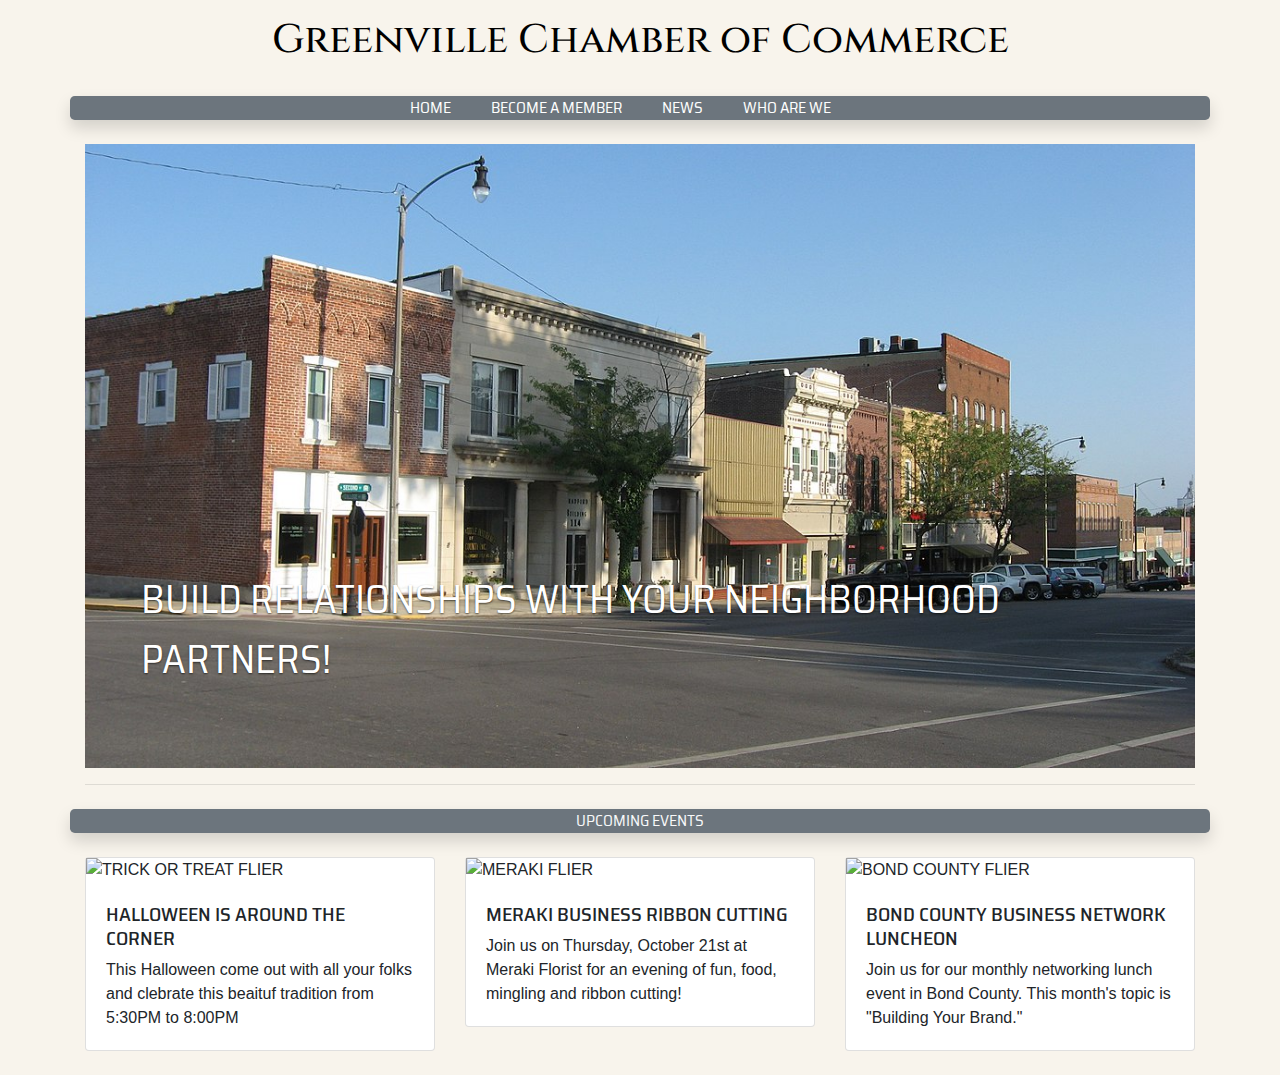
==== index.html @ 4b8f13ef "Add files via upload" ====
<!doctype html>
<html lang="en">
  <head>
    <link rel="stylesheet" href="./main.css">
    <!-- Required meta tags -->
    <meta charset="utf-8">
    <meta name="viewport" content="width=device-width, initial-scale=1, shrink-to-fit=no">

    <!-- Bootstrap CSS -->
    <link rel="stylesheet" href="https://stackpath.bootstrapcdn.com/bootstrap/4.5.2/css/bootstrap.min.css" integrity="sha384-JcKb8q3iqJ61gNV9KGb8thSsNjpSL0n8PARn9HuZOnIxN0hoP+VmmDGMN5t9UJ0Z" crossorigin="anonymous">
    <link rel="stylesheet" href="./master.css">

    <title>Greenville Commerce</title>
  </head>

                                                    <!-- TITLE -->
  <body style="background-color: #F8F4EC;">
    <div class="container">
      <div class="row mt-3">
        <div class="col text-center">

          <h1 class="my-font">Greenville Chamber of Commerce</h1>
        </div>
      </div>

                                                  <!-- NAVIGATION BAR -->
      <div class="row .d-none d-sm-block mt-4 bg-secondary text-light rounded-lg shadow">
        <div class="col text-center">

            <ul class="nav justify-content-center">
  <li class="nav-text">
    <a class="nav-text active" href="index.html">HOME</a>
  </li>
  <li class="nav-text">
    <a class="nav-text" href="become-a-member.html">BECOME A MEMBER</a>
  </li>
  <li class="nav-text">
    <a class="nav-text" href="news.html">NEWS</a>
  </li>
  <li class="nav-text">
    <a class="nav-text" href="aboutus.html">WHO ARE WE</a>
  </li>
          </ul>
        </div>
      </div>

                                                      <!-- CAROUSEL -->
      <div class="row mt-4">


        <div class="col-lg">

          <div id="carouselExampleSlidesOnly" class="carousel slide" data-ride="carousel">
            <div class="carousel-inner">
              <div class="carousel-item active">
                <img src="./Images/DOWNTOWN.jpg" class="d-block w-100" alt="NEIGHBORHOOD">
                <div class="carousel-text">
        <p>BUILD RELATIONSHIPS WITH YOUR NEIGHBORHOOD PARTNERS!</p>
      </div>
              </div>
              <div class="carousel-item">
                <img src="./Images/MEETING.jpg" class="d-block w-100" alt="GREENVILLE MEETINGS">
                <div class="carousel-text">
        <p>CONNECT & SHARE NETWORK WITH MORE CHAMBER MEMBERS AT OUR GATHERINGS!</p>
                </div>
              </div>
              <div class="carousel-item">
                <img src="./Images/RIBBON.jpg" class="d-block w-100" alt="RIBONN CUTTING">
                <div class="carousel-text">
        <p>GROW INTO TOMORROW RIBBON CUTTINGS MARK ENTREPRENEURS AND EXPANSION!</p>
                </div>
              </div>
            </div>
          </div>
        </div>
      </div>

      <hr>

                                                  <!-- UPCOMING EVENTS ROW -->

      <div class="row .d-none d-sm-block mt-4 bg-secondary text-light rounded-lg shadow">
        <div class="col text-center">
          <p class="my-second-font mb-0">UPCOMING EVENTS</p>
        </div>
      </div>


      <div class="row mt-4 mb-4">

        <div class="col-md">
          <div class="card">
            <img class="card-image-top img-fluid" src="./images/TRICK.jpg" alt="TRICK OR TREAT FLIER">
            <div class="card-body">
              <h5 class="my-second-font">HALLOWEEN IS AROUND THE CORNER</h5>
              <p class="card-text">This Halloween come out with all your folks and clebrate this beaituf tradition from 5:30PM to 8:00PM</p>
              <!-- <a href="#" class="btn btn-primary">Read More!</a> -->
            </div>
          </div>
        </div>

        <div class="col-md">
          <div class="card">
            <img class="card-image-top img-fluid" src="./images/MERAKI2.jpg" alt="MERAKI FLIER">
            <div class="card-body">
              <h5 class="my-second-font">MERAKI BUSINESS RIBBON CUTTING</h5>
              <p class="card-text">  Join us on Thursday, October 21st at Meraki Florist for an evening of fun, food, mingling and  ribbon cutting!</p>
            </div>
        </div>
      </div>

        <div class="col-md">
          <div class="card">
            <img class="card-image-top img-fluid" src="./images/BOND.jpg" alt="BOND COUNTY FLIER">
            <div class="card-body">
              <h5 class="my-second-font">BOND COUNTY BUSINESS NETWORK LUNCHEON</h5>
              <p class="card-text">Join us for our monthly networking lunch event in Bond County. This month's topic is "Building Your Brand."</p>
            </div>
        </div>
      </div>
      </div>







    <!-- Optional JavaScript -->
    <!-- jQuery first, then Popper.js, then Bootstrap JS -->
    <script src="https://code.jquery.com/jquery-3.5.1.slim.min.js" integrity="sha384-DfXdz2htPH0lsSSs5nCTpuj/zy4C+OGpamoFVy38MVBnE+IbbVYUew+OrCXaRkfj" crossorigin="anonymous"></script>
    <script src="https://cdn.jsdelivr.net/npm/popper.js@1.16.1/dist/umd/popper.min.js" integrity="sha384-9/reFTGAW83EW2RDu2S0VKaIzap3H66lZH81PoYlFhbGU+6BZp6G7niu735Sk7lN" crossorigin="anonymous"></script>
    <script src="https://stackpath.bootstrapcdn.com/bootstrap/4.5.2/js/bootstrap.min.js" integrity="sha384-B4gt1jrGC7Jh4AgTPSdUtOBvfO8shuf57BaghqFfPlYxofvL8/KUEfYiJOMMV+rV" crossorigin="anonymous"></script>
  </body>
</html>
---- main.css ----
@import url('https://fonts.googleapis.com/css2?family=Cinzel:wght@500&display=swap');
@import url('https://fonts.googleapis.com/css2?family=Michroma&family=Saira+Semi+Condensed:wght@500&display=swap');




.my-font{
font-family: 'Cinzel', serif;
color: black;
}

.carousel-text {
  position: absolute;
  bottom: 10%;
  left: 5%;
  z-index: 20;
  color: white;
  text-shadow: 0 1px 2px rgba(0,0,0,.6);
  font-size: 40px;
  font-family: 'Michroma', sans-serif;
  font-family: 'Saira Semi Condensed', sans-serif;
}

.my-second-font {
  font-family: 'Michroma', sans-serif;
  font-family: 'Saira Semi Condensed', sans-serif;
  font size: 20px;
}


.nav-text {
  color: #FFFFFF;
  font-family: 'Michroma', sans-serif;
  font-family: 'Saira Semi Condensed', sans-serif;
  font size: 40px;
  padding-right: 20px;
}
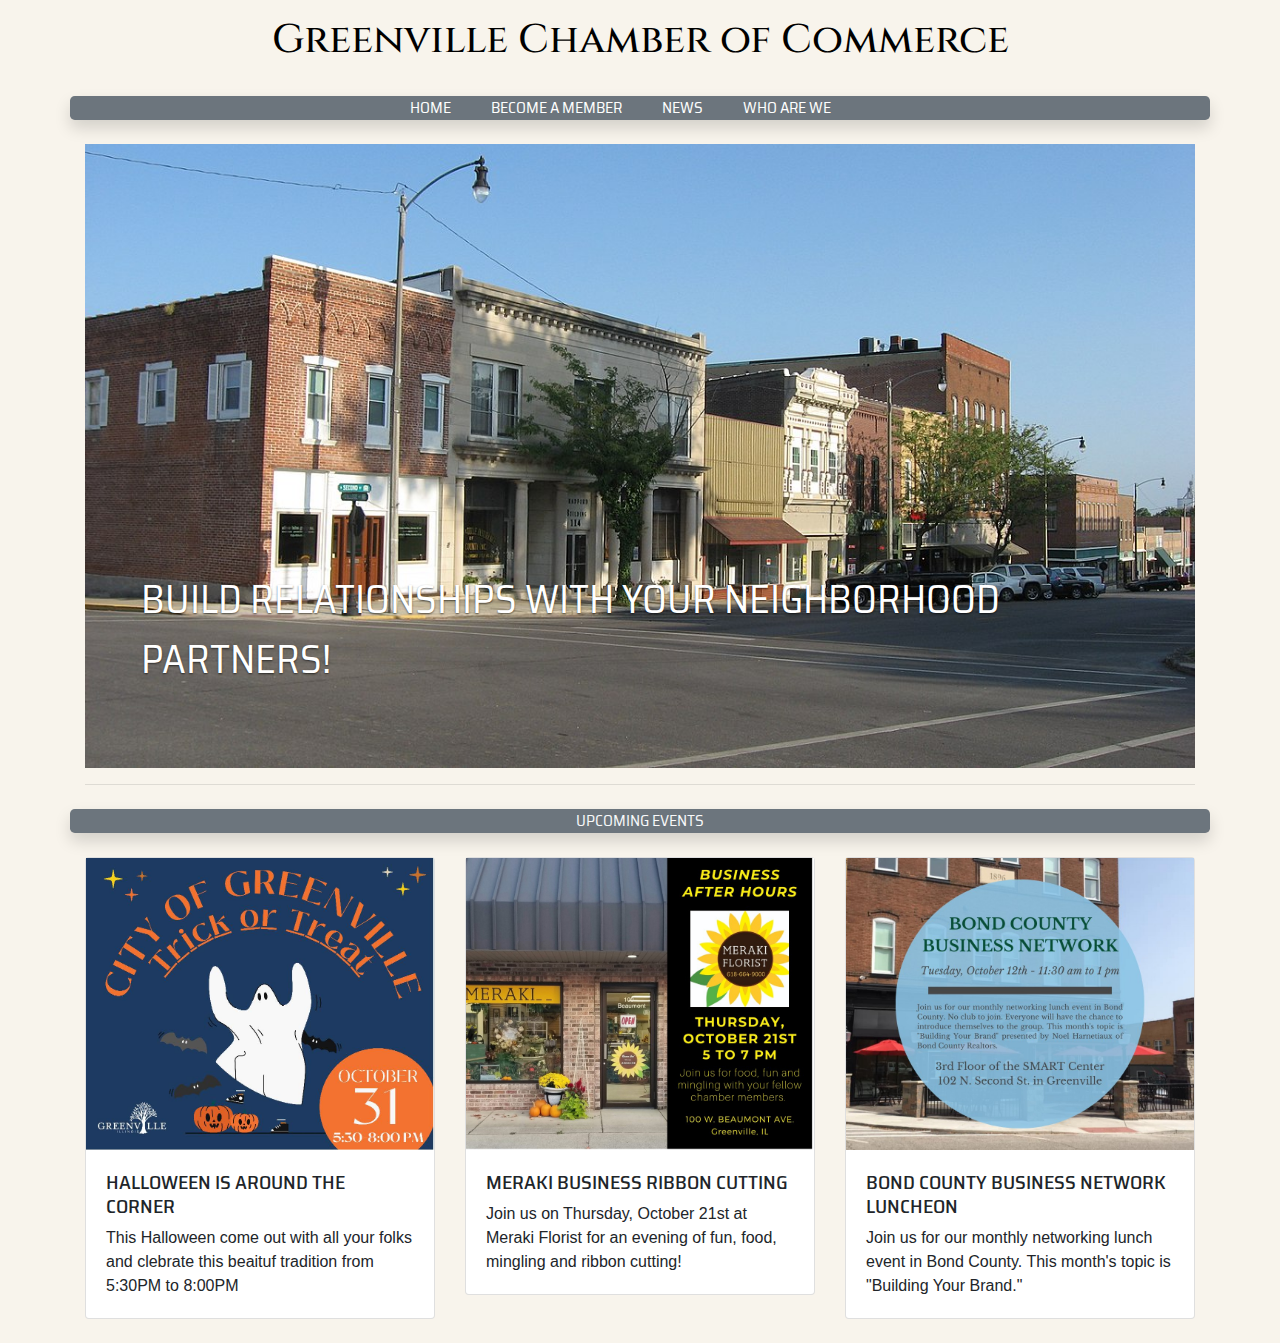
==== commit 911f5520: "Add files via upload" ====
--- a/index.html
+++ b/index.html
@@ -90,7 +90,7 @@
 
         <div class="col-md">
           <div class="card">
-            <img class="card-image-top img-fluid" src="./images/TRICK.jpg" alt="TRICK OR TREAT FLIER">
+            <img class="card-image-top img-fluid" src="./Images/TRICK.jpg" alt="TRICK OR TREAT FLIER">
             <div class="card-body">
               <h5 class="my-second-font">HALLOWEEN IS AROUND THE CORNER</h5>
               <p class="card-text">This Halloween come out with all your folks and clebrate this beaituf tradition from 5:30PM to 8:00PM</p>
@@ -101,7 +101,7 @@
 
         <div class="col-md">
           <div class="card">
-            <img class="card-image-top img-fluid" src="./images/MERAKI2.jpg" alt="MERAKI FLIER">
+            <img class="card-image-top img-fluid" src="./Images/MERAKI2.jpg" alt="MERAKI FLIER">
             <div class="card-body">
               <h5 class="my-second-font">MERAKI BUSINESS RIBBON CUTTING</h5>
               <p class="card-text">  Join us on Thursday, October 21st at Meraki Florist for an evening of fun, food, mingling and  ribbon cutting!</p>
@@ -111,7 +111,7 @@
 
         <div class="col-md">
           <div class="card">
-            <img class="card-image-top img-fluid" src="./images/BOND.jpg" alt="BOND COUNTY FLIER">
+            <img class="card-image-top img-fluid" src="./Images/BOND.jpg" alt="BOND COUNTY FLIER">
             <div class="card-body">
               <h5 class="my-second-font">BOND COUNTY BUSINESS NETWORK LUNCHEON</h5>
               <p class="card-text">Join us for our monthly networking lunch event in Bond County. This month's topic is "Building Your Brand."</p>
